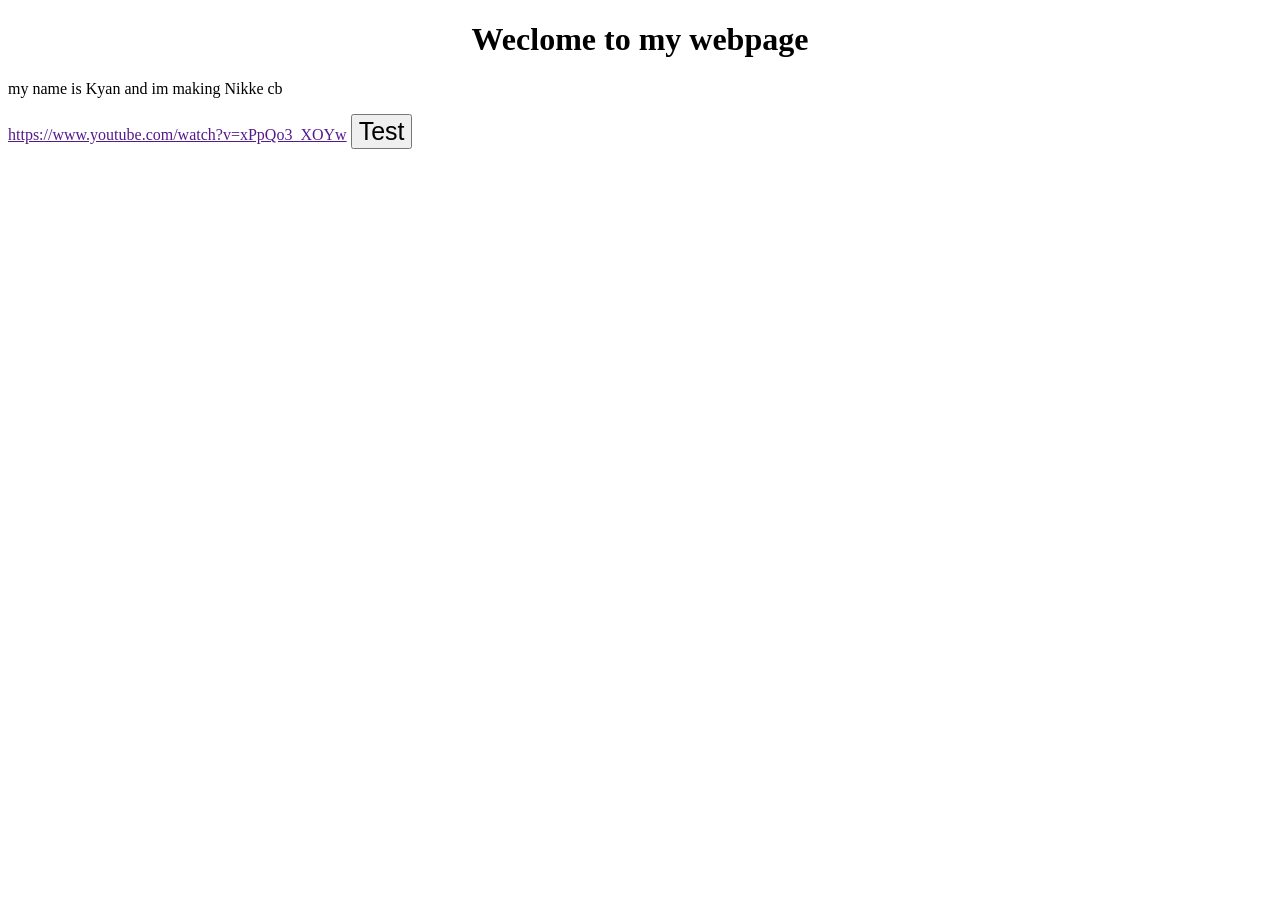
==== Info.html @ a384ad12 "see if links work" ====
<!DOCTYPE html>
<html> 
	<title> LULULULULULU </title>
    <body> 
        <h1 style="text-align: center;"> Weclome to my webpage</h1>
        <p> my name is Kyan and im making Nikke cb</p>
        <a href "https://www.youtube.com/watch?v=xPpQo3_XOYw ">https://www.youtube.com/watch?v=xPpQo3_XOYw</a>
    </body>


<body>
    <ahref ="https://www.youtube.com/watch?v=xPpQo3_XOYw"> 
    <button style="font-size: 25px">Test</button>
    </a>
</body>

</html>
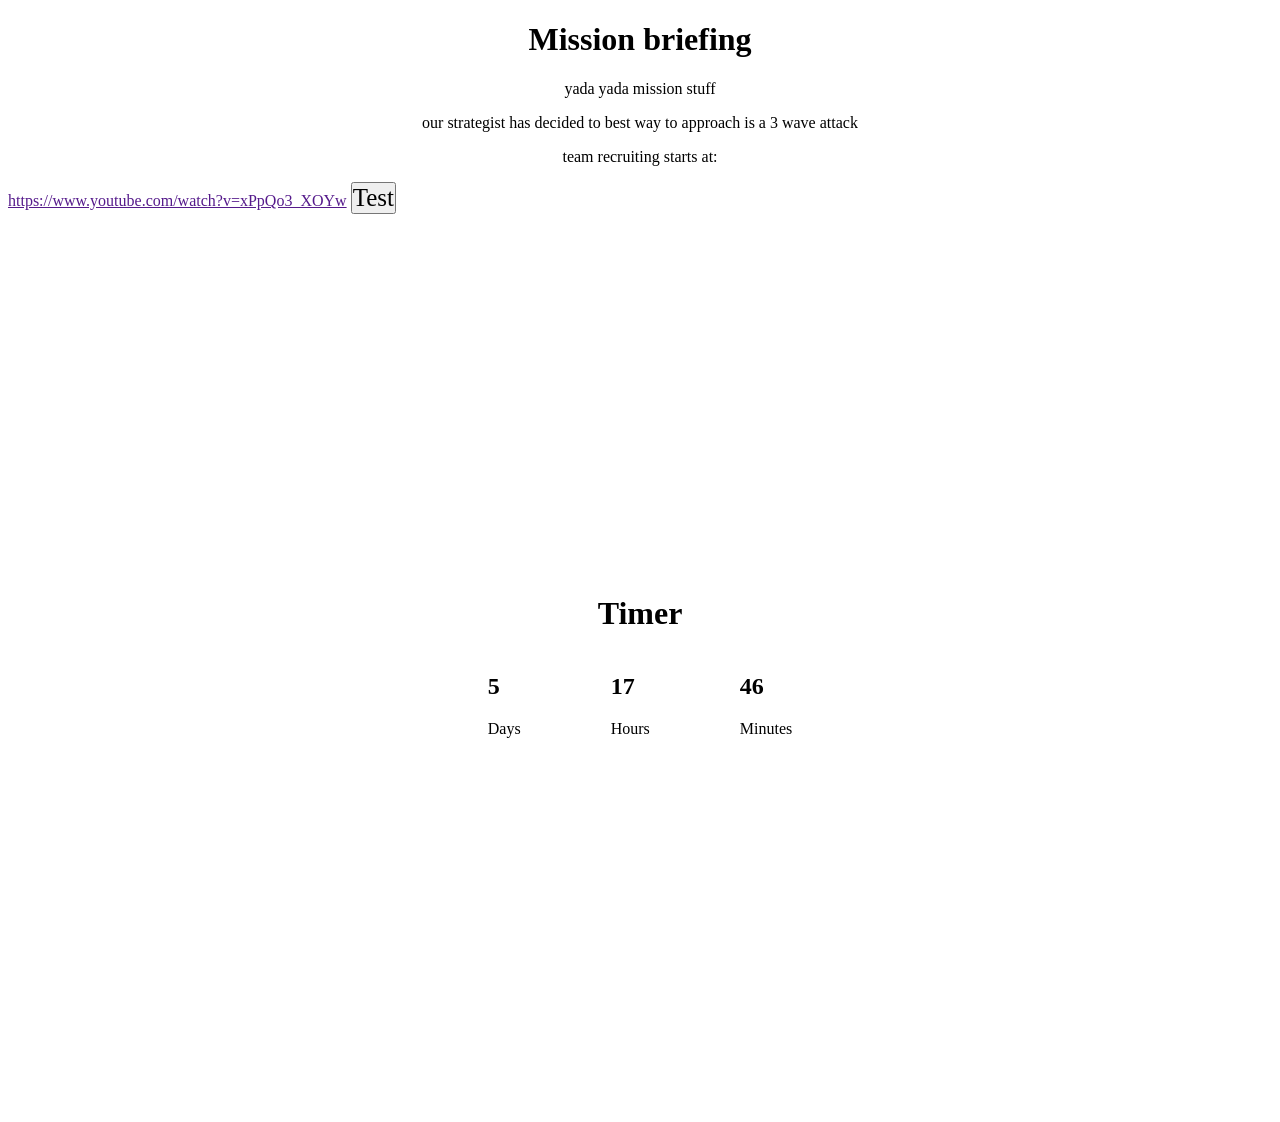
==== commit 41acc0eb: "created countdown" ====
--- a/Info.html
+++ b/Info.html
@@ -1,17 +1,41 @@
 <!DOCTYPE html>
 <html> 
-	<title> LULULULULULU </title>
+	<title> Nikke: Fight for survival </title>
     <body> 
-        <h1 style="text-align: center;"> Weclome to my webpage</h1>
-        <p> my name is Kyan and im making Nikke cb</p>
+        <h1 style="text-align: center;"> Mission briefing</h1>
+        <p style="text-align: center;"> yada yada mission stuff</p>
+        <p style="text-align: center;"> our strategist has decided to best way to approach is a 3 wave attack</p>
+        <p style="text-align: center;"> team recruiting starts at:</p>
         <a href "https://www.youtube.com/watch?v=xPpQo3_XOYw ">https://www.youtube.com/watch?v=xPpQo3_XOYw</a>
     </body>
 
+    <link rel="stylesheet" href="style.css">
+
 
 <body>
-    <ahref ="https://www.youtube.com/watch?v=xPpQo3_XOYw"> 
+    <a href ="https://www.youtube.com/watch?v=xPpQo3_XOYw"> 
     <button style="font-size: 25px">Test</button>
     </a>
+
+    <div class="hero">
+        <h1>Timer</h1>
+        <div class="timebox">
+        <div class="time">
+            <h2 id="days">00</h2>
+            <p>Days</p>
+        </div>
+        <div class="time">
+            <h2 id="hours">00</h2>
+            <p>Hours</p>
+        </div>
+        <div class="time">
+            <h2 id="minutes">00</h2>
+            <p>Minutes</p>
+        </div>
+        </div>
+    </div>
+
+    <script src="script.js"></script>
 </body>
 
 </html>
--- a/style.css
+++ b/style.css
@@ -0,0 +1,20 @@
+*{
+    padding: 0;
+    box-sizing: border-box;
+    font-family: 'Poppins';
+}
+
+.hero{
+    height: 100vh;
+    display: flex;
+    flex-direction: column;
+    align-items: center;
+    justify-content: center;
+
+}
+
+.timebox{
+    display: flex;
+    gap: 90px;
+
+}
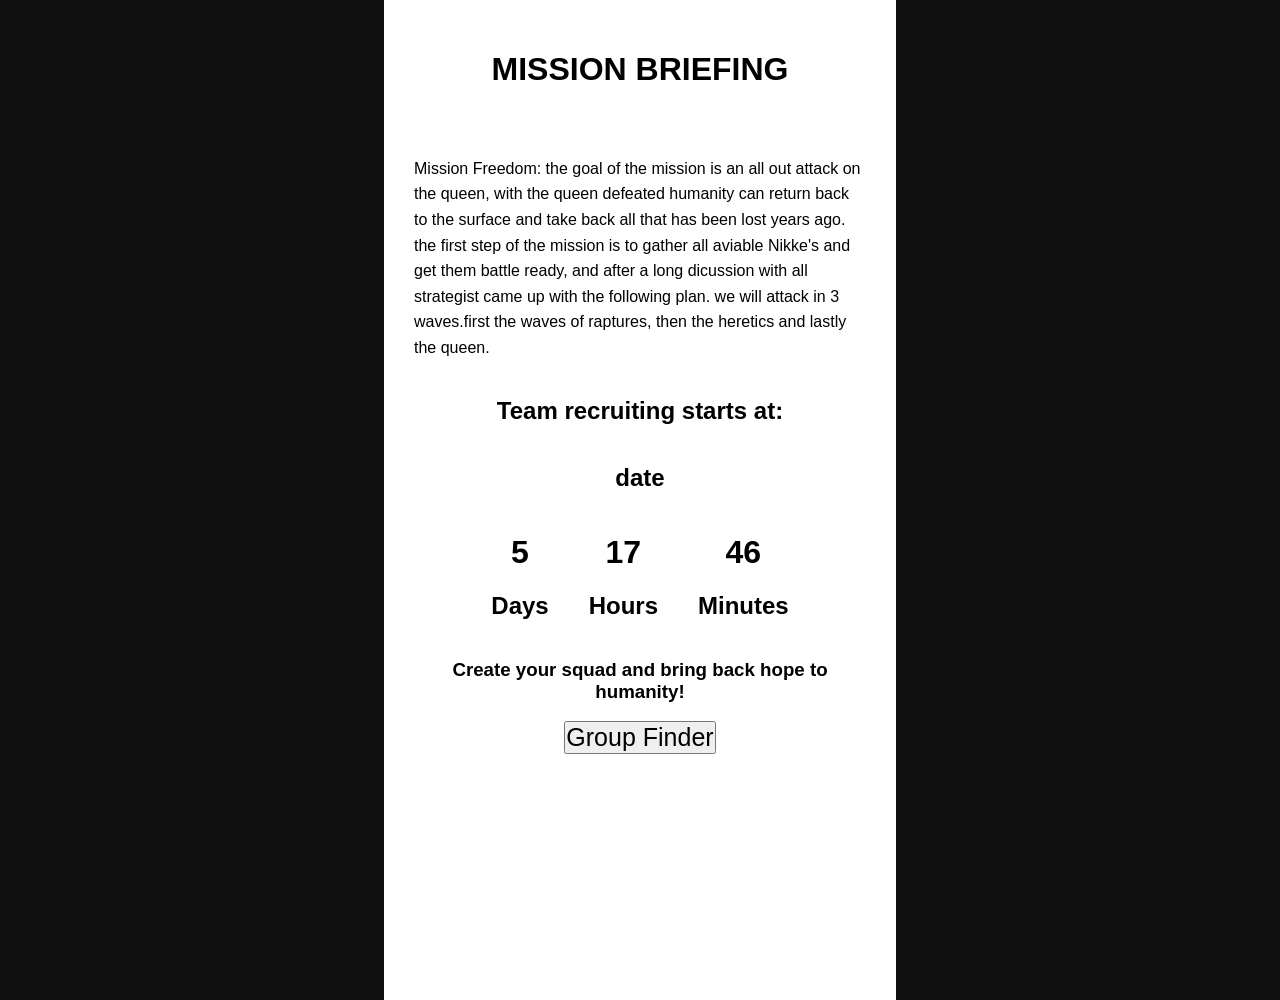
==== commit 58bed568: "got the proper main container down" ====
--- a/Info.html
+++ b/Info.html
@@ -1,41 +1,55 @@
+
 <!DOCTYPE html>
-<html> 
-	<title> Nikke: Fight for survival </title>
-    <body> 
-        <h1 style="text-align: center;"> Mission briefing</h1>
-        <p style="text-align: center;"> yada yada mission stuff</p>
-        <p style="text-align: center;"> our strategist has decided to best way to approach is a 3 wave attack</p>
-        <p style="text-align: center;"> team recruiting starts at:</p>
-        <a href "https://www.youtube.com/watch?v=xPpQo3_XOYw ">https://www.youtube.com/watch?v=xPpQo3_XOYw</a>
-    </body>
-
+<html>
+<head>
+    <title>Nikke: Fight for survival</title>
     <link rel="stylesheet" href="style.css">
-
+</head>
 
 <body>
-    <a href ="https://www.youtube.com/watch?v=xPpQo3_XOYw"> 
-    <button style="font-size: 25px">Test</button>
+    <div class="main">   
+    <div class="hero">
+        <div class="title">
+        <h1>MISSION BRIEFING</h1>
+        </div>
+        <p>Mission Freedom: the goal of the mission is an all out attack on the queen, with the queen defeated humanity can return back to the surface and take back all that has been lost years ago.
+the first step of the mission is to gather all aviable Nikke's and get them battle ready, and after a long dicussion with all strategist came up with the following plan.
+we will attack in 3 waves.first the waves of raptures, then the heretics and lastly the queen.</p>
+     
+        <h2>Team recruiting starts at:</h2>
+        <h2>date</h2>
+
+        <div class="timebox">
+
+            <div class="time">
+                <h1 id="days">00</h1>
+                <h2>Days</h2>
+            </div>
+
+            <div class="time">
+                <h1 id="hours">00</h1>
+                <h2>Hours</h2>
+            </div>
+
+            <div class="time">
+                <h1 id="minutes">00</h1>
+                <h2>Minutes</h2>
+            </div>
+
+        </div>
+    <h3>Create your squad and bring back hope to humanity!</h3>
+
+    <div class="group-finder"></div>
+    <a href ="https://www.youtube.com/shorts/3-r4VfJn4-Q"> 
+    <button style="font-size: 25px">Group Finder</button>
     </a>
 
-    <div class="hero">
-        <h1>Timer</h1>
-        <div class="timebox">
-        <div class="time">
-            <h2 id="days">00</h2>
-            <p>Days</p>
-        </div>
-        <div class="time">
-            <h2 id="hours">00</h2>
-            <p>Hours</p>
-        </div>
-        <div class="time">
-            <h2 id="minutes">00</h2>
-            <p>Minutes</p>
-        </div>
-        </div>
     </div>
 
     <script src="script.js"></script>
+
+    </div>  
+
+
 </body>
-
-</html>+</html>
--- a/style.css
+++ b/style.css
@@ -1,20 +1,59 @@
-*{
+
+* {
     padding: 0;
     box-sizing: border-box;
-    font-family: 'Poppins';
+    font-family: 'Poppins', sans-serif;
 }
 
-.hero{
-    height: 100vh;
+body {
+    background-color: #111;
+    margin: 0;
+}
+
+/* Main container */
+.main {
+    width: 40%;
+    margin: 0 auto;
+}
+
+/* Mission briefing container */
+.hero {
+    background-color: white;
+    min-height: 1000px;
+    width: 100%;
+
     display: flex;
     flex-direction: column;
     align-items: center;
-    justify-content: center;
 
+    text-align: center;
+    color: black;
+    padding: 30px;
 }
 
-.timebox{
+/* Title */
+.title {
+    text-align: center;
+    margin-bottom: 30px;
+}
+
+/* Mission description */
+.hero p {
+    text-align: left;
+    max-width: 100%;
+    overflow-wrap: anywhere;
+    line-height: 1.6;
+}
+
+/* Timer */
+.timebox {
     display: flex;
-    gap: 90px;
+    justify-content: center;
+    gap: 40px;
+    flex-wrap: wrap;
+}
 
-}+/* Timer individual sections */
+.time {
+    text-align: center;
+}
